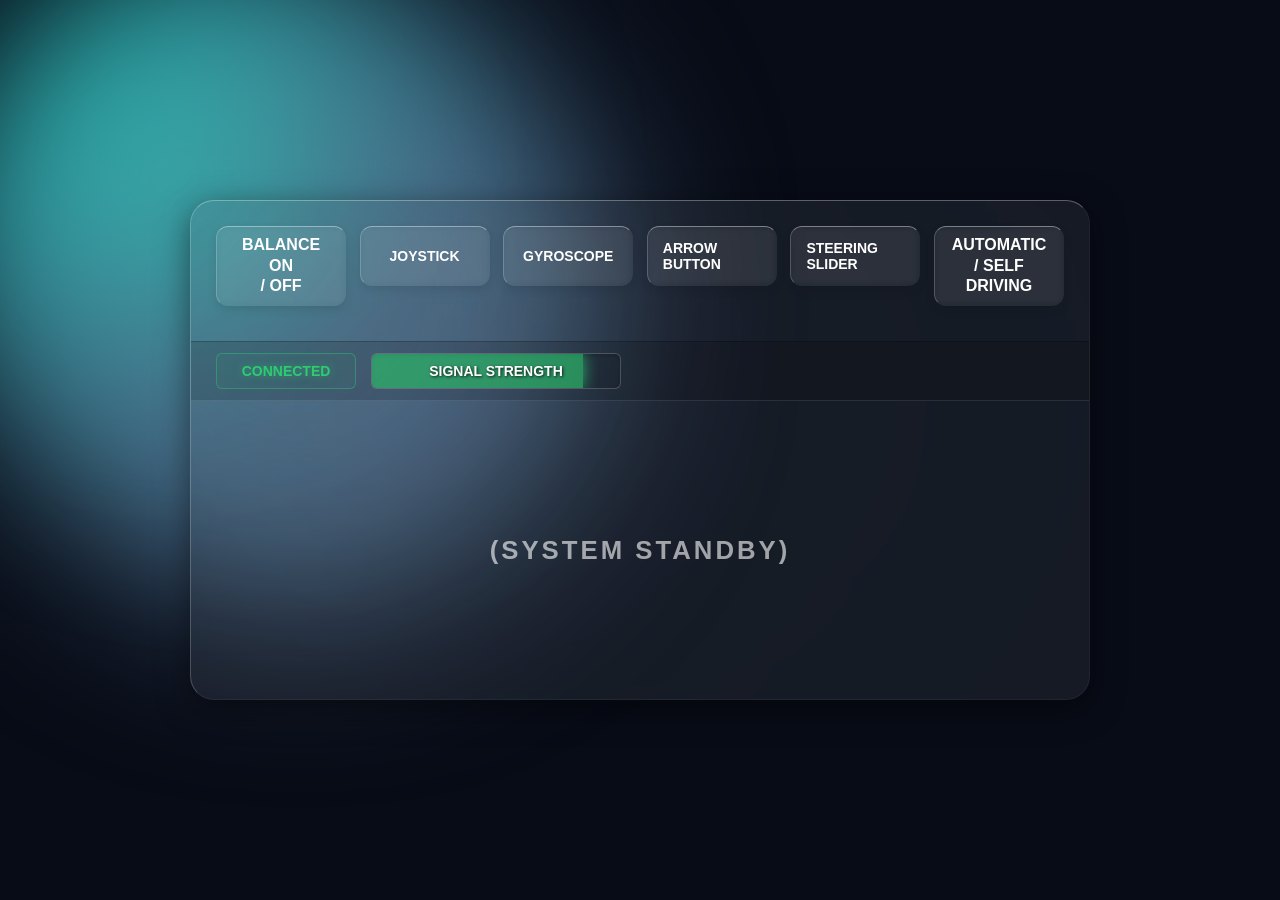
==== index.html @ eb09ef7d "control 1.0" ====
<!DOCTYPE html>
<html lang="en">
<head>
    <meta charset="UTF-8">
    <meta name="viewport" content="width=device-width, initial-scale=1.0">
    <title>AeroBalance | Modular Control System</title>
    <style>
        /* --- ALL PREVIOUS CSS REMAINS EXACTLY THE SAME --- */
        :root {
            --glass-bg: rgba(255, 255, 255, 0.05); 
            --glass-blur: blur(700px);              
            --glass-border-top: rgba(255, 255, 255, 0.3); 
            --glass-border-left: rgba(255, 255, 255, 0.2);
            --glass-border-right: rgba(255, 255, 255, 0.05);
            --glass-border-bottom: rgba(255, 255, 255, 0.05);
            --glass-shadow: 0 8px 32px 0 rgba(0, 0, 0, 0.5); 
            --text-main: #ffffff;
            --text-dim: rgba(255, 255, 255, 0.6);
            --accent-green: #2ecc71;
            --accent-glow: rgba(46, 204, 113, 0.8);
            --btn-glass: rgba(255, 255, 255, 0.05);
            --btn-hover: rgba(255, 255, 255, 0.15);
        }
        * { box-sizing: border-box; margin: 0; padding: 0; font-family: 'Segoe UI', sans-serif; text-transform: uppercase; }
        body { display: flex; justify-content: center; align-items: center; min-height: 100vh; padding: 20px; background-color: #080c17; overflow: hidden; position: relative; }
        
        .orb { position: absolute; top: 0; left: 0; border-radius: 50%; filter: blur(90px); z-index: -1; }
        .orb-1 { width: 450px; height: 450px; background-color: #0fb9b1; } 
        .orb-2 { width: 600px; height: 600px; background-color: #4b6584; } 
        .orb-3 { width: 350px; height: 350px; background-color: #2bcbba; opacity: 0.6; } 

        .panel-container { width: 100%; max-width: 900px; height: 500px; background: var(--glass-bg); backdrop-filter: var(--glass-blur); border-top: 1px solid var(--glass-border-top); border-left: 1px solid var(--glass-border-left); border-right: 1px solid var(--glass-border-right); border-bottom: 1px solid var(--glass-border-bottom); border-radius: 24px; box-shadow: var(--glass-shadow); display: flex; flex-direction: column; z-index: 1; }
        .button-bar { padding: 25px; display: flex; justify-content: space-between; align-items: flex-start; flex-wrap: wrap; }
        .button { display: flex; flex-direction: column; justify-content: center; align-items: center; background: var(--btn-glass); border-top: 1px solid rgba(255,255,255,0.4); border-left: 1px solid rgba(255,255,255,0.2); border-bottom: 1px solid transparent; border-right: 1px solid transparent; backdrop-filter: blur(4px); color: var(--text-main); border-radius: 12px; padding: 10px 15px; font-size: 14px; font-weight: bold; width: 130px; height: 60px; box-shadow: 0 4px 10px rgba(0,0,0,0.1); cursor: pointer; margin-bottom: 10px; transition: 0.2s; }
        .button span { display: block; width: 100%; text-align: center; }
        .button-large-text { font-size: 16px; }
        .button-two-line { height: 80px; line-height: 1.3; }
        .button:hover { background: var(--btn-hover); transform: translateY(-2px); box-shadow: 0 8px 20px rgba(0,0,0,0.2); }
        .button.active { background: rgba(46, 204, 113, 0.2); border: 1px solid var(--accent-green); box-shadow: 0 0 15px rgba(46, 204, 113, 0.4); color: var(--accent-green); text-shadow: 0 0 8px rgba(46, 204, 113, 0.5); }
        
        .status-bar { display: flex; align-items: center; background: rgba(0,0,0,0.15); border-top: 1px solid rgba(0,0,0,0.2); border-bottom: 1px solid rgba(255,255,255,0.1); padding: 10px 25px; height: 60px; color: var(--text-main); font-size: 14px; font-weight: 600; }
        .status-box { border: 1px solid rgba(255,255,255,0.2); border-radius: 6px; display: flex; justify-content: center; align-items: center; margin-right: 15px; padding: 0 15px; height: 36px; background: rgba(255,255,255,0.05); }
        .connected-box { width: 140px; color: var(--accent-green); text-shadow: 0 0 10px rgba(46, 204, 113, 0.5); border-color: rgba(46, 204, 113, 0.4); background: rgba(46, 204, 113, 0.05); }
        .combined-strength-box { position: relative; width: 250px; border: 1px solid rgba(255,255,255,0.2); border-radius: 6px; height: 36px; background: rgba(0,0,0,0.1); box-shadow: inset 0 2px 4px rgba(0,0,0,0.2); display: flex; justify-content: center; align-items: center; overflow: hidden; }
        .signal-bar-bg { position: absolute; top: 0; left: 0; height: 100%; width: 0%; background: rgba(46, 204, 113, 0.6); box-shadow: 0 0 15px var(--accent-glow); transition: 1.5s ease; z-index: 0; }
        .signal-text { position: relative; z-index: 1; text-shadow: 1px 1px 3px rgba(0,0,0,0.8); }

        .main-display { flex-grow: 1; display: flex; flex-direction: column; justify-content: center; align-items: center; padding: 20px; color: var(--text-dim); font-size: 22px; text-transform: none; letter-spacing: 3px; text-align: center; }

        /* --- CONTROL ZONES (Hidden by default) --- */
        .control-zone { display: none; flex-direction: column; align-items: center; gap: 15px; width: 100%; }
        .output-text { font-family: monospace; font-size: 20px; color: var(--accent-green); background: rgba(0,0,0,0.3); padding: 5px 15px; border-radius: 8px; border: 1px solid rgba(255,255,255,0.1); }

        /* Joystick */
        #joystick-base { width: 160px; height: 160px; border-radius: 50%; background: rgba(0,0,0,0.2); border: 2px solid rgba(255,255,255,0.2); position: relative; touch-action: none; }
        #joystick-knob { width: 60px; height: 60px; border-radius: 50%; background: var(--accent-green); box-shadow: 0 0 20px var(--accent-glow); position: absolute; top: 50%; left: 50%; margin: -30px 0 0 -30px; cursor: grab; }
        
        /* Arrows */
        .arrow-grid { display: grid; grid-template-columns: 60px 60px 60px; gap: 10px; }
        .arr-btn { width: 60px; height: 60px; background: rgba(255,255,255,0.1); border: 1px solid rgba(255,255,255,0.3); border-radius: 10px; color: white; font-size: 24px; cursor: pointer; display: flex; justify-content: center; align-items: center; }
        .arr-btn:active { background: var(--accent-green); box-shadow: 0 0 15px var(--accent-glow); }
        #btn-up { grid-column: 2; grid-row: 1; }
        #btn-left { grid-column: 1; grid-row: 2; }
        #btn-down { grid-column: 2; grid-row: 2; }
        #btn-right { grid-column: 3; grid-row: 2; }

        /* --- Sliders (Vertical Forward/Backward) --- */
        .slider-container { 
            display: flex; 
            flex-direction: column; 
            align-items: center; 
            gap: 20px; 
            height: 250px; 
            justify-content: center;
        }
        .slider-label {
            font-weight: bold;
            color: var(--text-main);
            letter-spacing: 2px;
            font-size: 14px;
        }
        .slider-wrapper {
            height: 160px; /* How tall the slider is on screen */
            width: 40px;
            position: relative;
            display: flex;
            justify-content: center;
            align-items: center;
        }
        /* We rotate a horizontal slider -90deg to make it vertical! */
        .vertical-slider { 
            -webkit-appearance: none; 
            width: 160px; /* This becomes the height due to rotation */
            height: 10px; 
            background: rgba(0,0,0,0.4); 
            border-radius: 5px; 
            border: 1px solid rgba(255,255,255,0.2); 
            outline: none;
            transform: rotate(-90deg);
            box-shadow: inset 0 2px 5px rgba(0,0,0,0.5);
        }
        .vertical-slider::-webkit-slider-thumb { 
            -webkit-appearance: none; 
            height: 36px; 
            width: 36px; 
            border-radius: 50%; 
            background: var(--accent-green); 
            cursor: grab; 
            box-shadow: 0 0 15px var(--accent-glow), inset 0 0 5px rgba(255,255,255,0.5); 
        }
        .vertical-slider::-webkit-slider-thumb:active {
            cursor: grabbing;
        }

        /* Gyro Visual */
        #gyro-bubble-base { width: 150px; height: 150px; border-radius: 50%; border: 2px dashed rgba(255,255,255,0.3); position: relative; }
        #gyro-bubble { width: 20px; height: 20px; border-radius: 50%; background: var(--accent-green); position: absolute; top: 50%; left: 50%; margin: -10px; box-shadow: 0 0 15px var(--accent-glow); transition: 0.1s linear; }

    </style>
</head>
<body>

    <div class="orb orb-1"></div>
    <div class="orb orb-2"></div>
    <div class="orb orb-3"></div>

    <div class="panel-container">
        <div class="button-bar">
            <div class="button button-large-text button-two-line" id="btn-balance"><span>BALANCE ON</span><span>/ OFF</span></div>
            <div class="button mode-btn" data-mode="JOYSTICK">JOYSTICK</div>
            <div class="button mode-btn" data-mode="GYROSCOPE">GYROSCOPE</div>
            <div class="button mode-btn" data-mode="ARROW BUTTON">ARROW BUTTON</div>
            <div class="button mode-btn" data-mode="STEERING SLIDER">STEERING SLIDER</div>
            <div class="button button-large-text button-two-line" id="btn-auto"><span>AUTOMATIC</span><span>/ SELF DRIVING</span></div>
        </div>

        <div class="status-bar">
            <div class="status-box connected-box">CONNECTED</div>
            <div class="combined-strength-box">
                <div class="signal-bar-bg" id="signal-fill"></div>
                <span class="signal-text">SIGNAL STRENGTH</span>
            </div> 
        </div>

        <div class="main-display">
            <h3 id="display-text">(SYSTEM STANDBY)</h3>

            <div id="joystick-zone" class="control-zone">
                <div id="joystick-base"><div id="joystick-knob"></div></div>
                <div id="joystick-output" class="output-text">X: 0 | Y: 0</div>
            </div>

            <div id="arrow-zone" class="control-zone">
                <div class="arrow-grid">
                    <div class="arr-btn" id="btn-up">▲</div>
                    <div class="arr-btn" id="btn-left">◀</div>
                    <div class="arr-btn" id="btn-down">▼</div>
                    <div class="arr-btn" id="btn-right">▶</div>
                </div>
                <div id="arrow-output" class="output-text">X: 0 | Y: 0</div>
            </div>

           <div id="slider-zone" class="control-zone">
                <div class="slider-container">
                    <span class="slider-label">▲ FORWARD ▲</span>
                    
                    <div class="slider-wrapper">
                        <input type="range" id="speed-slider" class="vertical-slider" min="-100" max="100" value="0">
                    </div>
                    
                    <span class="slider-label">▼ BACKWARD ▼</span>
                </div>
                <div id="slider-output" class="output-text">SPEED: 0%</div>
            </div>

            <div id="gyro-zone" class="control-zone">
                <div id="gyro-bubble-base"><div id="gyro-bubble"></div></div>
                <div id="gyro-output" class="output-text">X: 0 | Y: 0</div>
            </div>

            <div id="auto-zone" class="control-zone">
                <h2 style="color: var(--accent-green); text-shadow: 0 0 10px var(--accent-glow);">[ SCANNING ENVIRONMENT ]</h2>
                <div id="auto-output" class="output-text">AI CONTROL ENGAGED</div>
            </div>

        </div>
    </div>

    <script src="lights.js"></script>    <script src="ui.js"></script>        <script src="joystick.js"></script>  <script src="arrows.js"></script>
    <script src="slider.js"></script>
    <script src="gyroscope.js"></script>
    <script src="auto.js"></script>

</body>
</html>
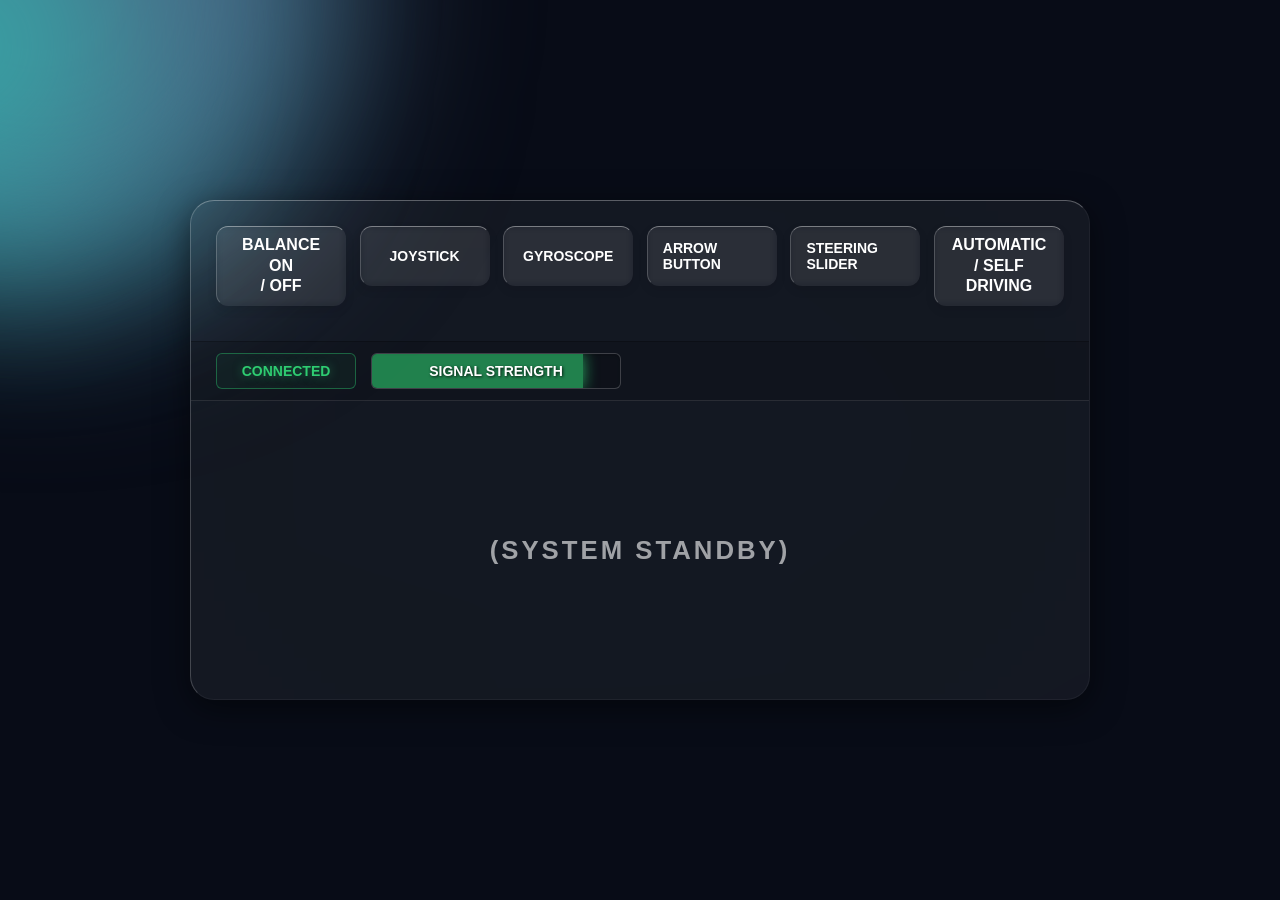
==== commit a207b917: "control 1.2" ====
--- a/index.html
+++ b/index.html
@@ -3,120 +3,8 @@
 <head>
     <meta charset="UTF-8">
     <meta name="viewport" content="width=device-width, initial-scale=1.0">
-    <title>AeroBalance | Modular Control System</title>
-    <style>
-        /* --- ALL PREVIOUS CSS REMAINS EXACTLY THE SAME --- */
-        :root {
-            --glass-bg: rgba(255, 255, 255, 0.05); 
-            --glass-blur: blur(700px);              
-            --glass-border-top: rgba(255, 255, 255, 0.3); 
-            --glass-border-left: rgba(255, 255, 255, 0.2);
-            --glass-border-right: rgba(255, 255, 255, 0.05);
-            --glass-border-bottom: rgba(255, 255, 255, 0.05);
-            --glass-shadow: 0 8px 32px 0 rgba(0, 0, 0, 0.5); 
-            --text-main: #ffffff;
-            --text-dim: rgba(255, 255, 255, 0.6);
-            --accent-green: #2ecc71;
-            --accent-glow: rgba(46, 204, 113, 0.8);
-            --btn-glass: rgba(255, 255, 255, 0.05);
-            --btn-hover: rgba(255, 255, 255, 0.15);
-        }
-        * { box-sizing: border-box; margin: 0; padding: 0; font-family: 'Segoe UI', sans-serif; text-transform: uppercase; }
-        body { display: flex; justify-content: center; align-items: center; min-height: 100vh; padding: 20px; background-color: #080c17; overflow: hidden; position: relative; }
-        
-        .orb { position: absolute; top: 0; left: 0; border-radius: 50%; filter: blur(90px); z-index: -1; }
-        .orb-1 { width: 450px; height: 450px; background-color: #0fb9b1; } 
-        .orb-2 { width: 600px; height: 600px; background-color: #4b6584; } 
-        .orb-3 { width: 350px; height: 350px; background-color: #2bcbba; opacity: 0.6; } 
-
-        .panel-container { width: 100%; max-width: 900px; height: 500px; background: var(--glass-bg); backdrop-filter: var(--glass-blur); border-top: 1px solid var(--glass-border-top); border-left: 1px solid var(--glass-border-left); border-right: 1px solid var(--glass-border-right); border-bottom: 1px solid var(--glass-border-bottom); border-radius: 24px; box-shadow: var(--glass-shadow); display: flex; flex-direction: column; z-index: 1; }
-        .button-bar { padding: 25px; display: flex; justify-content: space-between; align-items: flex-start; flex-wrap: wrap; }
-        .button { display: flex; flex-direction: column; justify-content: center; align-items: center; background: var(--btn-glass); border-top: 1px solid rgba(255,255,255,0.4); border-left: 1px solid rgba(255,255,255,0.2); border-bottom: 1px solid transparent; border-right: 1px solid transparent; backdrop-filter: blur(4px); color: var(--text-main); border-radius: 12px; padding: 10px 15px; font-size: 14px; font-weight: bold; width: 130px; height: 60px; box-shadow: 0 4px 10px rgba(0,0,0,0.1); cursor: pointer; margin-bottom: 10px; transition: 0.2s; }
-        .button span { display: block; width: 100%; text-align: center; }
-        .button-large-text { font-size: 16px; }
-        .button-two-line { height: 80px; line-height: 1.3; }
-        .button:hover { background: var(--btn-hover); transform: translateY(-2px); box-shadow: 0 8px 20px rgba(0,0,0,0.2); }
-        .button.active { background: rgba(46, 204, 113, 0.2); border: 1px solid var(--accent-green); box-shadow: 0 0 15px rgba(46, 204, 113, 0.4); color: var(--accent-green); text-shadow: 0 0 8px rgba(46, 204, 113, 0.5); }
-        
-        .status-bar { display: flex; align-items: center; background: rgba(0,0,0,0.15); border-top: 1px solid rgba(0,0,0,0.2); border-bottom: 1px solid rgba(255,255,255,0.1); padding: 10px 25px; height: 60px; color: var(--text-main); font-size: 14px; font-weight: 600; }
-        .status-box { border: 1px solid rgba(255,255,255,0.2); border-radius: 6px; display: flex; justify-content: center; align-items: center; margin-right: 15px; padding: 0 15px; height: 36px; background: rgba(255,255,255,0.05); }
-        .connected-box { width: 140px; color: var(--accent-green); text-shadow: 0 0 10px rgba(46, 204, 113, 0.5); border-color: rgba(46, 204, 113, 0.4); background: rgba(46, 204, 113, 0.05); }
-        .combined-strength-box { position: relative; width: 250px; border: 1px solid rgba(255,255,255,0.2); border-radius: 6px; height: 36px; background: rgba(0,0,0,0.1); box-shadow: inset 0 2px 4px rgba(0,0,0,0.2); display: flex; justify-content: center; align-items: center; overflow: hidden; }
-        .signal-bar-bg { position: absolute; top: 0; left: 0; height: 100%; width: 0%; background: rgba(46, 204, 113, 0.6); box-shadow: 0 0 15px var(--accent-glow); transition: 1.5s ease; z-index: 0; }
-        .signal-text { position: relative; z-index: 1; text-shadow: 1px 1px 3px rgba(0,0,0,0.8); }
-
-        .main-display { flex-grow: 1; display: flex; flex-direction: column; justify-content: center; align-items: center; padding: 20px; color: var(--text-dim); font-size: 22px; text-transform: none; letter-spacing: 3px; text-align: center; }
-
-        /* --- CONTROL ZONES (Hidden by default) --- */
-        .control-zone { display: none; flex-direction: column; align-items: center; gap: 15px; width: 100%; }
-        .output-text { font-family: monospace; font-size: 20px; color: var(--accent-green); background: rgba(0,0,0,0.3); padding: 5px 15px; border-radius: 8px; border: 1px solid rgba(255,255,255,0.1); }
-
-        /* Joystick */
-        #joystick-base { width: 160px; height: 160px; border-radius: 50%; background: rgba(0,0,0,0.2); border: 2px solid rgba(255,255,255,0.2); position: relative; touch-action: none; }
-        #joystick-knob { width: 60px; height: 60px; border-radius: 50%; background: var(--accent-green); box-shadow: 0 0 20px var(--accent-glow); position: absolute; top: 50%; left: 50%; margin: -30px 0 0 -30px; cursor: grab; }
-        
-        /* Arrows */
-        .arrow-grid { display: grid; grid-template-columns: 60px 60px 60px; gap: 10px; }
-        .arr-btn { width: 60px; height: 60px; background: rgba(255,255,255,0.1); border: 1px solid rgba(255,255,255,0.3); border-radius: 10px; color: white; font-size: 24px; cursor: pointer; display: flex; justify-content: center; align-items: center; }
-        .arr-btn:active { background: var(--accent-green); box-shadow: 0 0 15px var(--accent-glow); }
-        #btn-up { grid-column: 2; grid-row: 1; }
-        #btn-left { grid-column: 1; grid-row: 2; }
-        #btn-down { grid-column: 2; grid-row: 2; }
-        #btn-right { grid-column: 3; grid-row: 2; }
-
-        /* --- Sliders (Vertical Forward/Backward) --- */
-        .slider-container { 
-            display: flex; 
-            flex-direction: column; 
-            align-items: center; 
-            gap: 20px; 
-            height: 250px; 
-            justify-content: center;
-        }
-        .slider-label {
-            font-weight: bold;
-            color: var(--text-main);
-            letter-spacing: 2px;
-            font-size: 14px;
-        }
-        .slider-wrapper {
-            height: 160px; /* How tall the slider is on screen */
-            width: 40px;
-            position: relative;
-            display: flex;
-            justify-content: center;
-            align-items: center;
-        }
-        /* We rotate a horizontal slider -90deg to make it vertical! */
-        .vertical-slider { 
-            -webkit-appearance: none; 
-            width: 160px; /* This becomes the height due to rotation */
-            height: 10px; 
-            background: rgba(0,0,0,0.4); 
-            border-radius: 5px; 
-            border: 1px solid rgba(255,255,255,0.2); 
-            outline: none;
-            transform: rotate(-90deg);
-            box-shadow: inset 0 2px 5px rgba(0,0,0,0.5);
-        }
-        .vertical-slider::-webkit-slider-thumb { 
-            -webkit-appearance: none; 
-            height: 36px; 
-            width: 36px; 
-            border-radius: 50%; 
-            background: var(--accent-green); 
-            cursor: grab; 
-            box-shadow: 0 0 15px var(--accent-glow), inset 0 0 5px rgba(255,255,255,0.5); 
-        }
-        .vertical-slider::-webkit-slider-thumb:active {
-            cursor: grabbing;
-        }
-
-        /* Gyro Visual */
-        #gyro-bubble-base { width: 150px; height: 150px; border-radius: 50%; border: 2px dashed rgba(255,255,255,0.3); position: relative; }
-        #gyro-bubble { width: 20px; height: 20px; border-radius: 50%; background: var(--accent-green); position: absolute; top: 50%; left: 50%; margin: -10px; box-shadow: 0 0 15px var(--accent-glow); transition: 0.1s linear; }
-
-    </style>
+    <title>AeroBalance | Modular Control Center</title>
+    <link rel="stylesheet" href="style.css">
 </head>
 <body>
 
@@ -125,6 +13,7 @@
     <div class="orb orb-3"></div>
 
     <div class="panel-container">
+        
         <div class="button-bar">
             <div class="button button-large-text button-two-line" id="btn-balance"><span>BALANCE ON</span><span>/ OFF</span></div>
             <div class="button mode-btn" data-mode="JOYSTICK">JOYSTICK</div>
@@ -160,17 +49,20 @@
                 <div id="arrow-output" class="output-text">X: 0 | Y: 0</div>
             </div>
 
-           <div id="slider-zone" class="control-zone">
-                <div class="slider-container">
-                    <span class="slider-label">▲ FORWARD ▲</span>
-                    
+            <div id="slider-zone" class="control-zone">
+                <div class="slider-layout">
+                    <div class="speed-display">
+                        <div class="speed-label">SPEED</div>
+                        <div id="slider-output" class="speed-value">0%</div>
+                    </div>
                     <div class="slider-wrapper">
                         <input type="range" id="speed-slider" class="vertical-slider" min="-100" max="100" value="0">
                     </div>
-                    
-                    <span class="slider-label">▼ BACKWARD ▼</span>
+                    <div class="direction-display">
+                        <div id="dir-forward" class="dir-box">FORWARD</div>
+                        <div id="dir-backward" class="dir-box">BACKWARD</div>
+                    </div>
                 </div>
-                <div id="slider-output" class="output-text">SPEED: 0%</div>
             </div>
 
             <div id="gyro-zone" class="control-zone">
@@ -186,10 +78,13 @@
         </div>
     </div>
 
-    <script src="lights.js"></script>    <script src="ui.js"></script>        <script src="joystick.js"></script>  <script src="arrows.js"></script>
-    <script src="slider.js"></script>
-    <script src="gyroscope.js"></script>
-    <script src="auto.js"></script>
+    <script src="app.js"></script>
+    
+    <script src="controls/joystick.js"></script>
+    <script src="controls/arrows.js"></script>
+    <script src="controls/slider.js"></script>
+    <script src="controls/gyroscope.js"></script>
+    <script src="controls/auto.js"></script>
 
 </body>
 </html>
--- a/style.css
+++ b/style.css
@@ -0,0 +1,85 @@
+:root {
+    --glass-bg: rgba(255, 255, 255, 0.05); 
+    --glass-blur: blur(700px);              
+    --glass-border-top: rgba(255, 255, 255, 0.3); 
+    --glass-border-left: rgba(255, 255, 255, 0.2);
+    --glass-border-right: rgba(255, 255, 255, 0.05);
+    --glass-border-bottom: rgba(255, 255, 255, 0.05);
+    --glass-shadow: 0 8px 32px 0 rgba(0, 0, 0, 0.5); 
+    --text-main: #ffffff;
+    --text-dim: rgba(255, 255, 255, 0.6);
+    --accent-green: #2ecc71;
+    --accent-glow: rgba(46, 204, 113, 0.8);
+    --btn-glass: rgba(255, 255, 255, 0.05);
+    --btn-hover: rgba(255, 255, 255, 0.15);
+}
+
+* { box-sizing: border-box; margin: 0; padding: 0; font-family: 'Segoe UI', sans-serif; text-transform: uppercase; }
+body { display: flex; justify-content: center; align-items: center; min-height: 100vh; padding: 20px; background-color: #080c17; overflow: hidden; position: relative; }
+
+/* Background Lights */
+.orb { position: absolute; top: 0; left: 0; border-radius: 50%; filter: blur(90px); z-index: -1; }
+.orb-1 { width: 450px; height: 450px; background-color: #0fb9b1; } 
+.orb-2 { width: 600px; height: 600px; background-color: #4b6584; } 
+.orb-3 { width: 350px; height: 350px; background-color: #2bcbba; opacity: 0.6; } 
+
+/* Main Panel */
+.panel-container { width: 100%; max-width: 900px; height: 500px; background: var(--glass-bg); backdrop-filter: var(--glass-blur); -webkit-backdrop-filter: var(--glass-blur); border-top: 1px solid var(--glass-border-top); border-left: 1px solid var(--glass-border-left); border-right: 1px solid var(--glass-border-right); border-bottom: 1px solid var(--glass-border-bottom); border-radius: 24px; box-shadow: var(--glass-shadow); display: flex; flex-direction: column; z-index: 1; }
+
+/* Buttons */
+.button-bar { padding: 25px; display: flex; justify-content: space-between; align-items: flex-start; flex-wrap: wrap; }
+.button { display: flex; flex-direction: column; justify-content: center; align-items: center; background: var(--btn-glass); border-top: 1px solid rgba(255,255,255,0.4); border-left: 1px solid rgba(255,255,255,0.2); border-bottom: 1px solid transparent; border-right: 1px solid transparent; backdrop-filter: blur(4px); color: var(--text-main); border-radius: 12px; padding: 10px 15px; font-size: 14px; font-weight: bold; width: 130px; height: 60px; box-shadow: 0 4px 10px rgba(0,0,0,0.1); cursor: pointer; margin-bottom: 10px; transition: 0.2s; }
+.button span { display: block; width: 100%; text-align: center; }
+.button-large-text { font-size: 16px; }
+.button-two-line { height: 80px; line-height: 1.3; }
+.button:hover { background: var(--btn-hover); transform: translateY(-2px); box-shadow: 0 8px 20px rgba(0,0,0,0.2); }
+.button.active { background: rgba(46, 204, 113, 0.2); border: 1px solid var(--accent-green); box-shadow: 0 0 15px rgba(46, 204, 113, 0.4); color: var(--accent-green); text-shadow: 0 0 8px rgba(46, 204, 113, 0.5); }
+
+/* Status Bar */
+.status-bar { display: flex; align-items: center; background: rgba(0,0,0,0.15); border-top: 1px solid rgba(0,0,0,0.2); border-bottom: 1px solid rgba(255,255,255,0.1); padding: 10px 25px; height: 60px; color: var(--text-main); font-size: 14px; font-weight: 600; }
+.status-box { border: 1px solid rgba(255,255,255,0.2); border-radius: 6px; display: flex; justify-content: center; align-items: center; margin-right: 15px; padding: 0 15px; height: 36px; background: rgba(255,255,255,0.05); }
+.connected-box { width: 140px; color: var(--accent-green); text-shadow: 0 0 10px rgba(46, 204, 113, 0.5); border-color: rgba(46, 204, 113, 0.4); background: rgba(46, 204, 113, 0.05); }
+.combined-strength-box { position: relative; width: 250px; border: 1px solid rgba(255,255,255,0.2); border-radius: 6px; height: 36px; background: rgba(0,0,0,0.1); box-shadow: inset 0 2px 4px rgba(0,0,0,0.2); display: flex; justify-content: center; align-items: center; overflow: hidden; }
+.signal-bar-bg { position: absolute; top: 0; left: 0; height: 100%; width: 0%; background: rgba(46, 204, 113, 0.6); box-shadow: 0 0 15px var(--accent-glow); transition: 1.5s ease; z-index: 0; }
+.signal-text { position: relative; z-index: 1; text-shadow: 1px 1px 3px rgba(0,0,0,0.8); }
+
+/* Display Zones */
+.main-display { flex-grow: 1; display: flex; flex-direction: column; justify-content: center; align-items: center; padding: 20px; color: var(--text-dim); font-size: 22px; text-transform: none; letter-spacing: 3px; text-align: center; }
+.control-zone { display: none; flex-direction: column; align-items: center; gap: 15px; width: 100%; }
+.output-text { font-family: monospace; font-size: 20px; color: var(--accent-green); background: rgba(0,0,0,0.3); padding: 5px 15px; border-radius: 8px; border: 1px solid rgba(255,255,255,0.1); }
+
+/* 1. Joystick */
+#joystick-base { width: 160px; height: 160px; border-radius: 50%; background: rgba(0,0,0,0.2); border: 2px solid rgba(255,255,255,0.2); position: relative; touch-action: none; }
+#joystick-knob { width: 60px; height: 60px; border-radius: 50%; background: var(--accent-green); box-shadow: 0 0 20px var(--accent-glow); position: absolute; top: 50%; left: 50%; margin: -30px 0 0 -30px; cursor: grab; }
+
+/* 2. Arrows */
+.arrow-grid { display: grid; grid-template-columns: 60px 60px 60px; gap: 10px; }
+.arr-btn { width: 60px; height: 60px; background: rgba(255,255,255,0.1); border: 1px solid rgba(255,255,255,0.3); border-radius: 10px; color: white; font-size: 24px; cursor: pointer; display: flex; justify-content: center; align-items: center; }
+.arr-btn:active { background: var(--accent-green); box-shadow: 0 0 15px var(--accent-glow); }
+#btn-up { grid-column: 2; grid-row: 1; }
+#btn-left { grid-column: 1; grid-row: 2; }
+#btn-down { grid-column: 2; grid-row: 2; }
+#btn-right { grid-column: 3; grid-row: 2; }
+
+/* 3. Sliders & Boxes */
+.slider-layout { display: flex; align-items: center; justify-content: center; gap: 50px; width: 100%; height: 250px; }
+.speed-display { display: flex; flex-direction: column; align-items: center; text-align: center; }
+.speed-label { font-size: 20px; color: var(--text-dim); margin-bottom: 5px; }
+.speed-value { font-family: monospace; font-size: 50px; font-weight: bold; color: var(--text-main); text-shadow: 0 0 10px rgba(255,255,255,0.3); transition: color 0.2s ease; }
+
+.slider-wrapper { height: 200px; width: 40px; position: relative; display: flex; justify-content: center; align-items: center; }
+.vertical-slider { -webkit-appearance: none; width: 200px; height: 12px; background: rgba(0,0,0,0.6); border-radius: 6px; border: 1px solid rgba(255,255,255,0.2); outline: none; transform: rotate(-90deg); box-shadow: inset 0 2px 5px rgba(0,0,0,0.8); }
+.vertical-slider::-webkit-slider-thumb { -webkit-appearance: none; height: 40px; width: 40px; border-radius: 50%; background: var(--text-main); cursor: grab; box-shadow: 0 0 15px rgba(255,255,255,0.5), inset 0 0 5px rgba(0,0,0,0.5); transition: background 0.2s, box-shadow 0.2s; }
+.vertical-slider::-webkit-slider-thumb:active { cursor: grabbing; }
+
+.vertical-slider.thumb-forward::-webkit-slider-thumb { background: #2ecc71; box-shadow: 0 0 20px rgba(46, 204, 113, 0.8); }
+.vertical-slider.thumb-backward::-webkit-slider-thumb { background: #e74c3c; box-shadow: 0 0 20px rgba(231, 76, 60, 0.8); }
+
+.direction-display { display: flex; flex-direction: column; gap: 20px; }
+.dir-box { padding: 15px 25px; border: 2px solid rgba(255,255,255,0.2); border-radius: 12px; font-size: 22px; font-weight: bold; color: rgba(255,255,255,0.4); background: rgba(0,0,0,0.3); text-align: center; transition: all 0.2s ease; }
+.dir-box.active-forward { border-color: #2ecc71; color: #2ecc71; background: rgba(46, 204, 113, 0.1); box-shadow: 0 0 20px rgba(46, 204, 113, 0.4), inset 0 0 10px rgba(46, 204, 113, 0.2); text-shadow: 0 0 10px rgba(46, 204, 113, 0.8); }
+.dir-box.active-backward { border-color: #e74c3c; color: #e74c3c; background: rgba(231, 76, 60, 0.1); box-shadow: 0 0 20px rgba(231, 76, 60, 0.4), inset 0 0 10px rgba(231, 76, 60, 0.2); text-shadow: 0 0 10px rgba(231, 76, 60, 0.8); }
+
+/* 4. Gyroscope */
+#gyro-bubble-base { width: 150px; height: 150px; border-radius: 50%; border: 2px dashed rgba(255,255,255,0.3); position: relative; }
+#gyro-bubble { width: 20px; height: 20px; border-radius: 50%; background: var(--accent-green); position: absolute; top: 50%; left: 50%; margin: -10px; box-shadow: 0 0 15px var(--accent-glow); transition: 0.1s linear; }
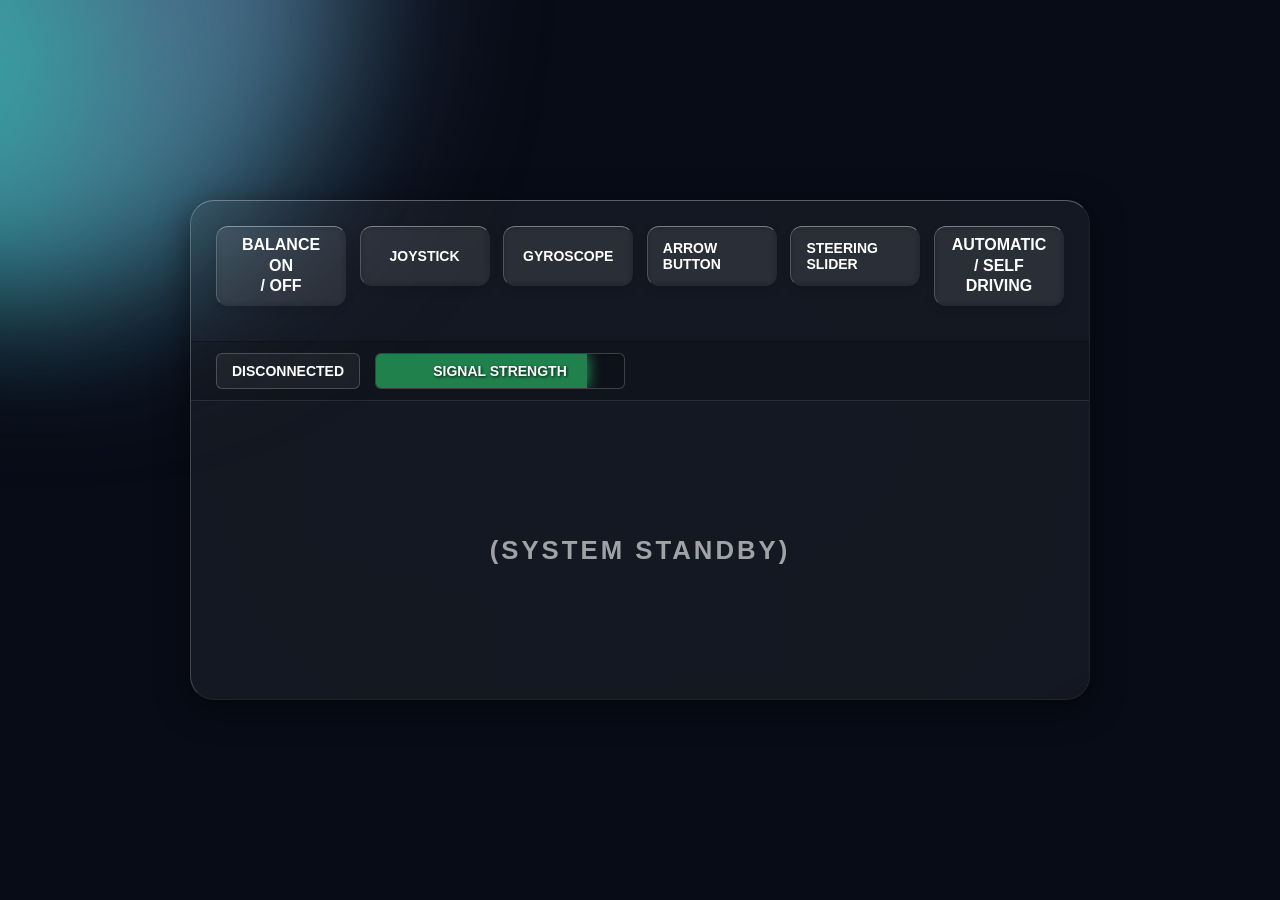
==== commit 9dfedf93: "network" ====
--- a/index.html
+++ b/index.html
@@ -2,7 +2,7 @@
 <html lang="en">
 <head>
     <meta charset="UTF-8">
-    <meta name="viewport" content="width=device-width, initial-scale=1.0">
+    <meta name="viewport" content="width=device-width, initial-scale=1.0, maximum-scale=1.0, user-scalable=no, viewport-fit=cover">
     <title>AeroBalance | Modular Control Center</title>
     <link rel="stylesheet" href="style.css">
 </head>
@@ -24,7 +24,7 @@
         </div>
 
         <div class="status-bar">
-            <div class="status-box connected-box">CONNECTED</div>
+            <div class="status-box" id="btn-connect" style="cursor: pointer;">DISCONNECTED</div>
             <div class="combined-strength-box">
                 <div class="signal-bar-bg" id="signal-fill"></div>
                 <span class="signal-text">SIGNAL STRENGTH</span>
@@ -76,15 +76,35 @@
             </div>
 
         </div>
+
+        <div id="connection-overlay" style="display: none;">
+            <div class="connection-card">
+                <div class="conn-tabs">
+                    <div class="conn-tab active" id="tab-wifi">WI-FI</div>
+                    <div class="conn-tab" id="tab-ble">BLUETOOTH</div>
+                </div>
+                
+                <div id="content-wifi">
+                    <input type="text" id="esp-ip" placeholder="192.168.4.1">
+                    <button class="conn-btn" onclick="connectWifi()">CONNECT WI-FI</button>
+                </div>
+                
+                <div id="content-ble" style="display: none;">
+                    <button class="conn-btn" onclick="connectBLE()">PAIR DEVICE</button>
+                </div>
+
+                <p onclick="toggleOverlay()" style="margin-top: 15px; cursor: pointer; font-size: 11px; opacity: 0.5; font-weight: bold; letter-spacing: 1px;">CLOSE</p>
+            </div>
+        </div>
+
     </div>
 
-    <script src="app.js"></script>
-    
-    <script src="controls/joystick.js"></script>
-    <script src="controls/arrows.js"></script>
-    <script src="controls/slider.js"></script>
-    <script src="controls/gyroscope.js"></script>
-    <script src="controls/auto.js"></script>
-
+    <script src="network.js"></script>
+   <script src="app.js"></script>
+    <script src="../controls/joystick.js"></script>
+    <script src="../controls/arrows.js"></script>
+    <script src="../controls/slider.js"></script>
+    <script src="../controls/gyroscope.js"></script>
+    <script src="../controls/auto.js"></script>
 </body>
 </html>
--- a/style.css
+++ b/style.css
@@ -68,8 +68,8 @@
 .speed-value { font-family: monospace; font-size: 50px; font-weight: bold; color: var(--text-main); text-shadow: 0 0 10px rgba(255,255,255,0.3); transition: color 0.2s ease; }
 
 .slider-wrapper { height: 200px; width: 40px; position: relative; display: flex; justify-content: center; align-items: center; }
-.vertical-slider { -webkit-appearance: none; width: 200px; height: 12px; background: rgba(0,0,0,0.6); border-radius: 6px; border: 1px solid rgba(255,255,255,0.2); outline: none; transform: rotate(-90deg); box-shadow: inset 0 2px 5px rgba(0,0,0,0.8); }
-.vertical-slider::-webkit-slider-thumb { -webkit-appearance: none; height: 40px; width: 40px; border-radius: 50%; background: var(--text-main); cursor: grab; box-shadow: 0 0 15px rgba(255,255,255,0.5), inset 0 0 5px rgba(0,0,0,0.5); transition: background 0.2s, box-shadow 0.2s; }
+.vertical-slider { appearance: none; -webkit-appearance: none; width: 200px; height: 12px; background: rgba(0,0,0,0.6); border-radius: 6px; border: 1px solid rgba(255,255,255,0.2); outline: none; transform: rotate(-90deg); box-shadow: inset 0 2px 5px rgba(0,0,0,0.8); }
+.vertical-slider::-webkit-slider-thumb { appearance: none; -webkit-appearance: none; height: 40px; width: 40px; border-radius: 50%; background: var(--text-main); cursor: grab; box-shadow: 0 0 15px rgba(255,255,255,0.5), inset 0 0 5px rgba(0,0,0,0.5); transition: background 0.2s, box-shadow 0.2s; }
 .vertical-slider::-webkit-slider-thumb:active { cursor: grabbing; }
 
 .vertical-slider.thumb-forward::-webkit-slider-thumb { background: #2ecc71; box-shadow: 0 0 20px rgba(46, 204, 113, 0.8); }
@@ -82,4 +82,79 @@
 
 /* 4. Gyroscope */
 #gyro-bubble-base { width: 150px; height: 150px; border-radius: 50%; border: 2px dashed rgba(255,255,255,0.3); position: relative; }
-#gyro-bubble { width: 20px; height: 20px; border-radius: 50%; background: var(--accent-green); position: absolute; top: 50%; left: 50%; margin: -10px; box-shadow: 0 0 15px var(--accent-glow); transition: 0.1s linear; }+#gyro-bubble { width: 20px; height: 20px; border-radius: 50%; background: var(--accent-green); position: absolute; top: 50%; left: 50%; margin: -10px; box-shadow: 0 0 15px var(--accent-glow); transition: 0.1s linear; }
+    
+/* --- Connection Overlay Styles --- */
+#connection-overlay {
+    position: absolute;
+    top: 0; left: 0; width: 100%; height: 100%;
+    background: rgba(0,0,0,0.7);
+    backdrop-filter: blur(10px);
+    z-index: 100;
+    display: none; /* Controlled by JS */
+    justify-content: center;
+    align-items: center;
+    border-radius: 24px;
+}
+
+.connection-card {
+    background: var(--glass-bg);
+    border: 1px solid var(--glass-border-top);
+    padding: 30px;
+    border-radius: 20px;
+    width: 400px;
+    text-align: center;
+}
+
+.conn-tabs {
+    display: flex;
+    border: 1px solid rgba(255,255,255,0.2);
+    border-radius: 10px;
+    overflow: hidden;
+    margin-bottom: 20px;
+}
+
+.conn-tab {
+    flex: 1;
+    padding: 10px;
+    cursor: pointer;
+    background: rgba(255,255,255,0.05);
+    transition: 0.3s;
+}
+
+.conn-tab.active {
+    background: var(--accent-green);
+    color: black;
+    font-weight: bold;
+}
+
+.conn-content input {
+    width: 100%;
+    padding: 12px;
+    background: rgba(0,0,0,0.3);
+    border: 1px solid rgba(255,255,255,0.2);
+    border-radius: 8px;
+    color: white;
+    margin-bottom: 15px;
+    text-align: center;
+}
+
+.conn-btn {
+    width: 100%;
+    padding: 12px;
+    background: var(--accent-green);
+    border: none;
+    border-radius: 8px;
+    font-weight: bold;
+    cursor: pointer;
+    box-shadow: 0 0 15px var(--accent-glow);
+}
+
+.close-overlay {
+    margin-top: 20px;
+    background: none;
+    border: none;
+    color: var(--text-dim);
+    cursor: pointer;
+    text-decoration: underline;
+}
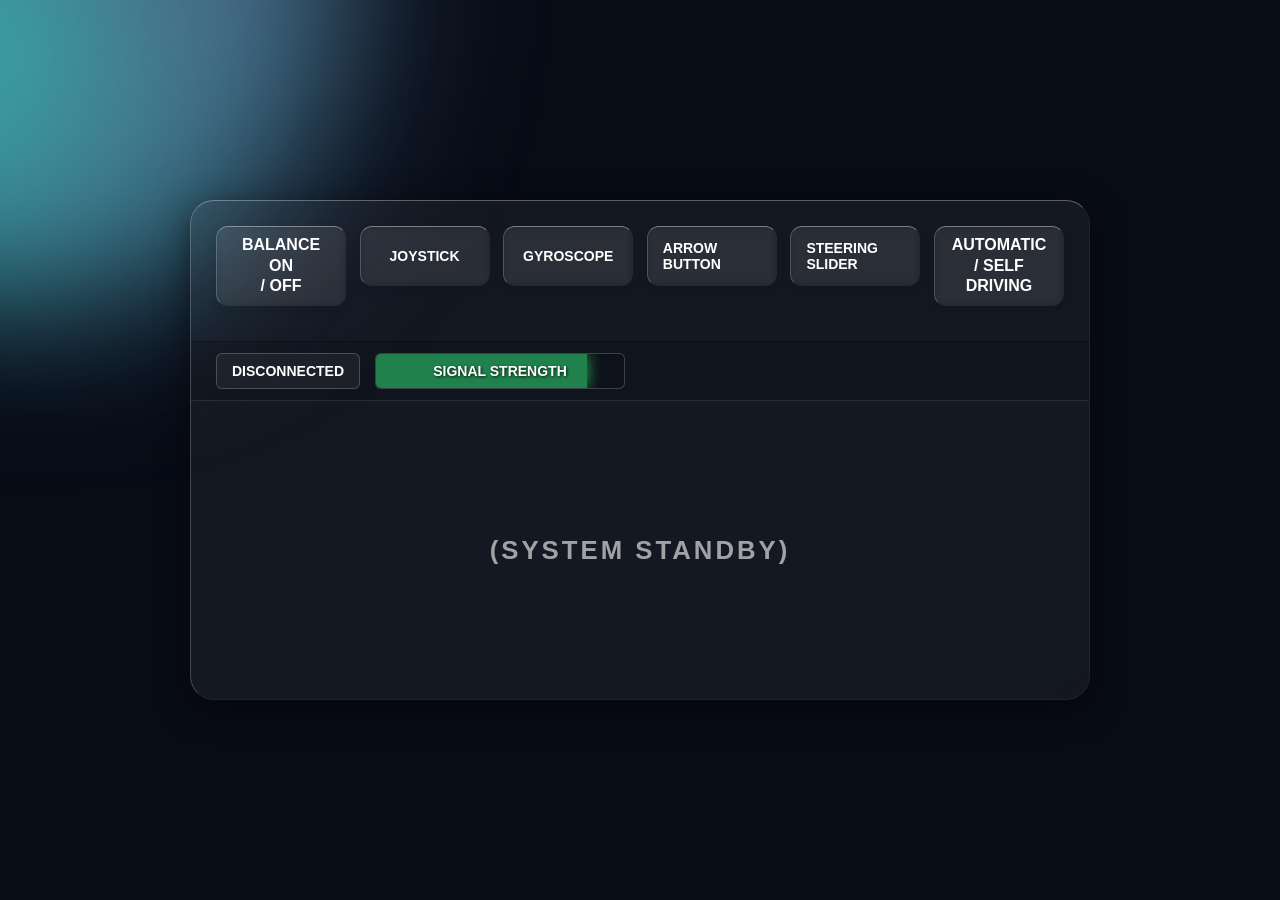
==== commit 9a954f02: "network" ====
--- a/index.html
+++ b/index.html
@@ -101,10 +101,10 @@
 
     <script src="network.js"></script>
    <script src="app.js"></script>
-    <script src="../controls/joystick.js"></script>
-    <script src="../controls/arrows.js"></script>
-    <script src="../controls/slider.js"></script>
-    <script src="../controls/gyroscope.js"></script>
-    <script src="../controls/auto.js"></script>
+    <script src="controls/joystick.js"></script>
+    <script src="controls/arrows.js"></script>
+    <script src="controls/slider.js"></script>
+    <script src="controls/gyroscope.js"></script>
+    <script src="controls/auto.js"></script>
 </body>
 </html>
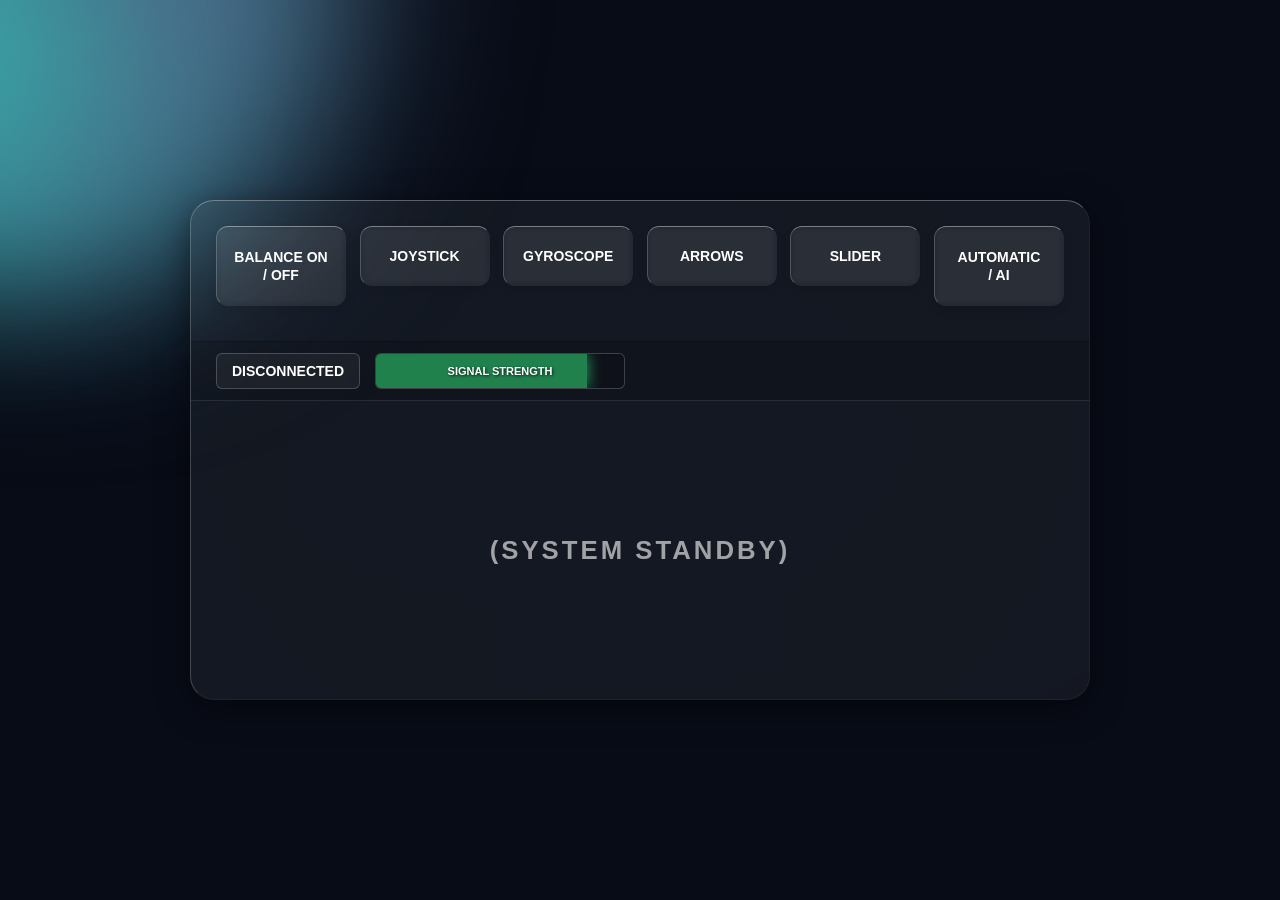
==== commit 6a617bae: "Resolve merge conflicts and integrate mobile optimizations" ====
--- a/index.html
+++ b/index.html
@@ -1,26 +1,27 @@
 <!DOCTYPE html>
 <html lang="en">
+
 <head>
     <meta charset="UTF-8">
-    <meta name="viewport" content="width=device-width, initial-scale=1.0, maximum-scale=1.0, user-scalable=no, viewport-fit=cover">
+    <meta name="viewport"
+        content="width=device-width, initial-scale=1.0, maximum-scale=1.0, user-scalable=no, viewport-fit=cover">
     <title>AeroBalance | Modular Control Center</title>
     <link rel="stylesheet" href="style.css">
 </head>
+
 <body>
-
     <div class="orb orb-1"></div>
     <div class="orb orb-2"></div>
     <div class="orb orb-3"></div>
 
     <div class="panel-container">
-        
         <div class="button-bar">
-            <div class="button button-large-text button-two-line" id="btn-balance"><span>BALANCE ON</span><span>/ OFF</span></div>
+            <div class="button button-two-line" id="btn-balance"><span>BALANCE ON</span><span>/ OFF</span></div>
             <div class="button mode-btn" data-mode="JOYSTICK">JOYSTICK</div>
             <div class="button mode-btn" data-mode="GYROSCOPE">GYROSCOPE</div>
-            <div class="button mode-btn" data-mode="ARROW BUTTON">ARROW BUTTON</div>
-            <div class="button mode-btn" data-mode="STEERING SLIDER">STEERING SLIDER</div>
-            <div class="button button-large-text button-two-line" id="btn-auto"><span>AUTOMATIC</span><span>/ SELF DRIVING</span></div>
+            <div class="button mode-btn" data-mode="ARROW BUTTON">ARROWS</div>
+            <div class="button mode-btn" data-mode="STEERING SLIDER">SLIDER</div>
+            <div class="button button-two-line" id="btn-auto"><span>AUTOMATIC</span><span>/ AI</span></div>
         </div>
 
         <div class="status-bar">
@@ -28,14 +29,16 @@
             <div class="combined-strength-box">
                 <div class="signal-bar-bg" id="signal-fill"></div>
                 <span class="signal-text">SIGNAL STRENGTH</span>
-            </div> 
+            </div>
         </div>
 
         <div class="main-display">
             <h3 id="display-text">(SYSTEM STANDBY)</h3>
 
             <div id="joystick-zone" class="control-zone">
-                <div id="joystick-base"><div id="joystick-knob"></div></div>
+                <div id="joystick-base">
+                    <div id="joystick-knob"></div>
+                </div>
                 <div id="joystick-output" class="output-text">X: 0 | Y: 0</div>
             </div>
 
@@ -46,65 +49,62 @@
                     <div class="arr-btn" id="btn-down">▼</div>
                     <div class="arr-btn" id="btn-right">▶</div>
                 </div>
-                <div id="arrow-output" class="output-text">X: 0 | Y: 0</div>
             </div>
 
             <div id="slider-zone" class="control-zone">
                 <div class="slider-layout">
                     <div class="speed-display">
-                        <div class="speed-label">SPEED</div>
                         <div id="slider-output" class="speed-value">0%</div>
                     </div>
                     <div class="slider-wrapper">
                         <input type="range" id="speed-slider" class="vertical-slider" min="-100" max="100" value="0">
                     </div>
                     <div class="direction-display">
-                        <div id="dir-forward" class="dir-box">FORWARD</div>
-                        <div id="dir-backward" class="dir-box">BACKWARD</div>
+                        <div id="dir-forward" class="dir-box">FWD</div>
+                        <div id="dir-backward" class="dir-box">REV</div>
                     </div>
                 </div>
             </div>
 
             <div id="gyro-zone" class="control-zone">
-                <div id="gyro-bubble-base"><div id="gyro-bubble"></div></div>
-                <div id="gyro-output" class="output-text">X: 0 | Y: 0</div>
+                <div id="gyro-bubble-base">
+                    <div id="gyro-bubble"></div>
+                </div>
+                <div id="gyro-output" class="output-text">TILT CONTROL</div>
             </div>
 
             <div id="auto-zone" class="control-zone">
-                <h2 style="color: var(--accent-green); text-shadow: 0 0 10px var(--accent-glow);">[ SCANNING ENVIRONMENT ]</h2>
-                <div id="auto-output" class="output-text">AI CONTROL ENGAGED</div>
+                <h2 style="color: #2ecc71;">AI PILOT ACTIVE</h2>
             </div>
-
         </div>
 
-        <div id="connection-overlay" style="display: none;">
+        <div id="connection-overlay">
             <div class="connection-card">
                 <div class="conn-tabs">
                     <div class="conn-tab active" id="tab-wifi">WI-FI</div>
                     <div class="conn-tab" id="tab-ble">BLUETOOTH</div>
                 </div>
-                
                 <div id="content-wifi">
                     <input type="text" id="esp-ip" placeholder="192.168.4.1">
                     <button class="conn-btn" onclick="connectWifi()">CONNECT WI-FI</button>
                 </div>
-                
-                <div id="content-ble" style="display: none;">
+                <div id="content-ble" style="display:none;">
                     <button class="conn-btn" onclick="connectBLE()">PAIR DEVICE</button>
                 </div>
-
-                <p onclick="toggleOverlay()" style="margin-top: 15px; cursor: pointer; font-size: 11px; opacity: 0.5; font-weight: bold; letter-spacing: 1px;">CLOSE</p>
+                <p class="close-overlay-text" onclick="toggleOverlay()"
+                    style="margin-top:15px; cursor:pointer; font-size:11px; opacity:0.5; font-weight: bold; letter-spacing: 1px;">
+                    CLOSE</p>
             </div>
         </div>
-
     </div>
 
     <script src="network.js"></script>
-   <script src="app.js"></script>
+    <script src="app.js"></script>
     <script src="controls/joystick.js"></script>
     <script src="controls/arrows.js"></script>
     <script src="controls/slider.js"></script>
     <script src="controls/gyroscope.js"></script>
     <script src="controls/auto.js"></script>
 </body>
+
 </html>
--- a/style.css
+++ b/style.css
@@ -1,11 +1,11 @@
 :root {
-    --glass-bg: rgba(255, 255, 255, 0.05); 
-    --glass-blur: blur(700px);              
-    --glass-border-top: rgba(255, 255, 255, 0.3); 
+    --glass-bg: rgba(255, 255, 255, 0.05);
+    --glass-blur: blur(700px);
+    --glass-border-top: rgba(255, 255, 255, 0.3);
     --glass-border-left: rgba(255, 255, 255, 0.2);
     --glass-border-right: rgba(255, 255, 255, 0.05);
     --glass-border-bottom: rgba(255, 255, 255, 0.05);
-    --glass-shadow: 0 8px 32px 0 rgba(0, 0, 0, 0.5); 
+    --glass-shadow: 0 8px 32px 0 rgba(0, 0, 0, 0.5);
     --text-main: #ffffff;
     --text-dim: rgba(255, 255, 255, 0.6);
     --accent-green: #2ecc71;
@@ -14,101 +14,426 @@
     --btn-hover: rgba(255, 255, 255, 0.15);
 }
 
-* { box-sizing: border-box; margin: 0; padding: 0; font-family: 'Segoe UI', sans-serif; text-transform: uppercase; }
-body { display: flex; justify-content: center; align-items: center; min-height: 100vh; padding: 20px; background-color: #080c17; overflow: hidden; position: relative; }
+* {
+    box-sizing: border-box;
+    margin: 0;
+    padding: 0;
+    font-family: 'Segoe UI', sans-serif;
+    text-transform: uppercase;
+}
+
+body {
+    display: flex;
+    justify-content: center;
+    align-items: center;
+    min-height: 100vh;
+    padding: 20px;
+    background-color: #080c17;
+    overflow: hidden;
+    position: relative;
+}
 
 /* Background Lights */
-.orb { position: absolute; top: 0; left: 0; border-radius: 50%; filter: blur(90px); z-index: -1; }
-.orb-1 { width: 450px; height: 450px; background-color: #0fb9b1; } 
-.orb-2 { width: 600px; height: 600px; background-color: #4b6584; } 
-.orb-3 { width: 350px; height: 350px; background-color: #2bcbba; opacity: 0.6; } 
+.orb {
+    position: absolute;
+    top: 0;
+    left: 0;
+    border-radius: 50%;
+    filter: blur(90px);
+    z-index: -1;
+}
+
+.orb-1 {
+    width: 450px;
+    height: 450px;
+    background-color: #0fb9b1;
+}
+
+.orb-2 {
+    width: 600px;
+    height: 600px;
+    background-color: #4b6584;
+}
+
+.orb-3 {
+    width: 350px;
+    height: 350px;
+    background-color: #2bcbba;
+    opacity: 0.6;
+}
 
 /* Main Panel */
-.panel-container { width: 100%; max-width: 900px; height: 500px; background: var(--glass-bg); backdrop-filter: var(--glass-blur); -webkit-backdrop-filter: var(--glass-blur); border-top: 1px solid var(--glass-border-top); border-left: 1px solid var(--glass-border-left); border-right: 1px solid var(--glass-border-right); border-bottom: 1px solid var(--glass-border-bottom); border-radius: 24px; box-shadow: var(--glass-shadow); display: flex; flex-direction: column; z-index: 1; }
+.panel-container {
+    width: 100%;
+    max-width: 900px;
+    height: 500px;
+    background: var(--glass-bg);
+    backdrop-filter: var(--glass-blur);
+    -webkit-backdrop-filter: var(--glass-blur);
+    border-top: 1px solid var(--glass-border-top);
+    border-left: 1px solid var(--glass-border-left);
+    border-right: 1px solid var(--glass-border-right);
+    border-bottom: 1px solid var(--glass-border-bottom);
+    border-radius: 24px;
+    box-shadow: var(--glass-shadow);
+    display: flex;
+    flex-direction: column;
+    z-index: 1;
+}
 
 /* Buttons */
-.button-bar { padding: 25px; display: flex; justify-content: space-between; align-items: flex-start; flex-wrap: wrap; }
-.button { display: flex; flex-direction: column; justify-content: center; align-items: center; background: var(--btn-glass); border-top: 1px solid rgba(255,255,255,0.4); border-left: 1px solid rgba(255,255,255,0.2); border-bottom: 1px solid transparent; border-right: 1px solid transparent; backdrop-filter: blur(4px); color: var(--text-main); border-radius: 12px; padding: 10px 15px; font-size: 14px; font-weight: bold; width: 130px; height: 60px; box-shadow: 0 4px 10px rgba(0,0,0,0.1); cursor: pointer; margin-bottom: 10px; transition: 0.2s; }
-.button span { display: block; width: 100%; text-align: center; }
-.button-large-text { font-size: 16px; }
-.button-two-line { height: 80px; line-height: 1.3; }
-.button:hover { background: var(--btn-hover); transform: translateY(-2px); box-shadow: 0 8px 20px rgba(0,0,0,0.2); }
-.button.active { background: rgba(46, 204, 113, 0.2); border: 1px solid var(--accent-green); box-shadow: 0 0 15px rgba(46, 204, 113, 0.4); color: var(--accent-green); text-shadow: 0 0 8px rgba(46, 204, 113, 0.5); }
+.button-bar {
+    padding: 25px;
+    display: flex;
+    justify-content: space-between;
+    align-items: flex-start;
+    flex-wrap: wrap;
+}
+
+.button {
+    display: flex;
+    flex-direction: column;
+    justify-content: center;
+    align-items: center;
+    background: var(--btn-glass);
+    border-top: 1px solid rgba(255, 255, 255, 0.4);
+    border-left: 1px solid rgba(255, 255, 255, 0.2);
+    border-bottom: 1px solid transparent;
+    border-right: 1px solid transparent;
+    backdrop-filter: blur(4px);
+    color: var(--text-main);
+    border-radius: 12px;
+    padding: 10px 15px;
+    font-size: 14px;
+    font-weight: bold;
+    width: 130px;
+    height: 60px;
+    box-shadow: 0 4px 10px rgba(0, 0, 0, 0.1);
+    cursor: pointer;
+    margin-bottom: 10px;
+    transition: 0.2s;
+}
+
+.button span {
+    display: block;
+    width: 100%;
+    text-align: center;
+}
+
+.button-two-line {
+    height: 80px;
+    line-height: 1.3;
+}
+
+.button:hover {
+    background: var(--btn-hover);
+    transform: translateY(-2px);
+    box-shadow: 0 8px 20px rgba(0, 0, 0, 0.2);
+}
+
+.button.active {
+    background: rgba(46, 204, 113, 0.2);
+    border: 1px solid var(--accent-green);
+    box-shadow: 0 0 15px rgba(46, 204, 113, 0.4);
+    color: var(--accent-green);
+    text-shadow: 0 0 8px rgba(46, 204, 113, 0.5);
+}
 
 /* Status Bar */
-.status-bar { display: flex; align-items: center; background: rgba(0,0,0,0.15); border-top: 1px solid rgba(0,0,0,0.2); border-bottom: 1px solid rgba(255,255,255,0.1); padding: 10px 25px; height: 60px; color: var(--text-main); font-size: 14px; font-weight: 600; }
-.status-box { border: 1px solid rgba(255,255,255,0.2); border-radius: 6px; display: flex; justify-content: center; align-items: center; margin-right: 15px; padding: 0 15px; height: 36px; background: rgba(255,255,255,0.05); }
-.connected-box { width: 140px; color: var(--accent-green); text-shadow: 0 0 10px rgba(46, 204, 113, 0.5); border-color: rgba(46, 204, 113, 0.4); background: rgba(46, 204, 113, 0.05); }
-.combined-strength-box { position: relative; width: 250px; border: 1px solid rgba(255,255,255,0.2); border-radius: 6px; height: 36px; background: rgba(0,0,0,0.1); box-shadow: inset 0 2px 4px rgba(0,0,0,0.2); display: flex; justify-content: center; align-items: center; overflow: hidden; }
-.signal-bar-bg { position: absolute; top: 0; left: 0; height: 100%; width: 0%; background: rgba(46, 204, 113, 0.6); box-shadow: 0 0 15px var(--accent-glow); transition: 1.5s ease; z-index: 0; }
-.signal-text { position: relative; z-index: 1; text-shadow: 1px 1px 3px rgba(0,0,0,0.8); }
+.status-bar {
+    display: flex;
+    align-items: center;
+    background: rgba(0, 0, 0, 0.15);
+    border-top: 1px solid rgba(0, 0, 0, 0.2);
+    border-bottom: 1px solid rgba(255, 255, 255, 0.1);
+    padding: 10px 25px;
+    height: 60px;
+    color: var(--text-main);
+    font-size: 14px;
+    font-weight: 600;
+}
+
+.status-box {
+    border: 1px solid rgba(255, 255, 255, 0.2);
+    border-radius: 6px;
+    display: flex;
+    justify-content: center;
+    align-items: center;
+    margin-right: 15px;
+    padding: 0 15px;
+    height: 36px;
+    background: rgba(255, 255, 255, 0.05);
+}
+
+.combined-strength-box {
+    position: relative;
+    width: 250px;
+    border: 1px solid rgba(255, 255, 255, 0.2);
+    border-radius: 6px;
+    height: 36px;
+    background: rgba(0, 0, 0, 0.1);
+    box-shadow: inset 0 2px 4px rgba(0, 0, 0, 0.2);
+    display: flex;
+    justify-content: center;
+    align-items: center;
+    overflow: hidden;
+}
+
+.signal-bar-bg {
+    position: absolute;
+    top: 0;
+    left: 0;
+    height: 100%;
+    width: 0%;
+    background: rgba(46, 204, 113, 0.6);
+    box-shadow: 0 0 15px var(--accent-glow);
+    transition: 1.5s ease;
+    z-index: 0;
+}
+
+.signal-text {
+    position: relative;
+    z-index: 1;
+    text-shadow: 1px 1px 3px rgba(0, 0, 0, 0.8);
+    font-size: 11px;
+}
 
 /* Display Zones */
-.main-display { flex-grow: 1; display: flex; flex-direction: column; justify-content: center; align-items: center; padding: 20px; color: var(--text-dim); font-size: 22px; text-transform: none; letter-spacing: 3px; text-align: center; }
-.control-zone { display: none; flex-direction: column; align-items: center; gap: 15px; width: 100%; }
-.output-text { font-family: monospace; font-size: 20px; color: var(--accent-green); background: rgba(0,0,0,0.3); padding: 5px 15px; border-radius: 8px; border: 1px solid rgba(255,255,255,0.1); }
+.main-display {
+    flex-grow: 1;
+    display: flex;
+    flex-direction: column;
+    justify-content: center;
+    align-items: center;
+    padding: 20px;
+    color: var(--text-dim);
+    font-size: 22px;
+    text-transform: none;
+    letter-spacing: 3px;
+    text-align: center;
+    overflow: hidden;
+}
+
+.control-zone {
+    display: none;
+    flex-direction: column;
+    align-items: center;
+    gap: 15px;
+    width: 100%;
+}
+
+.output-text {
+    font-family: monospace;
+    font-size: 20px;
+    color: var(--accent-green);
+    background: rgba(0, 0, 0, 0.3);
+    padding: 5px 15px;
+    border-radius: 8px;
+    border: 1px solid rgba(255, 255, 255, 0.1);
+}
 
 /* 1. Joystick */
-#joystick-base { width: 160px; height: 160px; border-radius: 50%; background: rgba(0,0,0,0.2); border: 2px solid rgba(255,255,255,0.2); position: relative; touch-action: none; }
-#joystick-knob { width: 60px; height: 60px; border-radius: 50%; background: var(--accent-green); box-shadow: 0 0 20px var(--accent-glow); position: absolute; top: 50%; left: 50%; margin: -30px 0 0 -30px; cursor: grab; }
+#joystick-base {
+    width: 180px;
+    height: 180px;
+    border-radius: 50%;
+    background: rgba(0, 0, 0, 0.2);
+    border: 2px solid rgba(255, 255, 255, 0.2);
+    position: relative;
+    touch-action: none;
+}
+
+#joystick-knob {
+    width: 60px;
+    height: 60px;
+    border-radius: 50%;
+    background: var(--accent-green);
+    box-shadow: 0 0 20px var(--accent-glow);
+    position: absolute;
+    top: 50%;
+    left: 50%;
+    margin: -30px 0 0 -30px;
+    cursor: grab;
+}
 
 /* 2. Arrows */
-.arrow-grid { display: grid; grid-template-columns: 60px 60px 60px; gap: 10px; }
-.arr-btn { width: 60px; height: 60px; background: rgba(255,255,255,0.1); border: 1px solid rgba(255,255,255,0.3); border-radius: 10px; color: white; font-size: 24px; cursor: pointer; display: flex; justify-content: center; align-items: center; }
-.arr-btn:active { background: var(--accent-green); box-shadow: 0 0 15px var(--accent-glow); }
-#btn-up { grid-column: 2; grid-row: 1; }
-#btn-left { grid-column: 1; grid-row: 2; }
-#btn-down { grid-column: 2; grid-row: 2; }
-#btn-right { grid-column: 3; grid-row: 2; }
-
-/* 3. Sliders & Boxes */
-.slider-layout { display: flex; align-items: center; justify-content: center; gap: 50px; width: 100%; height: 250px; }
-.speed-display { display: flex; flex-direction: column; align-items: center; text-align: center; }
-.speed-label { font-size: 20px; color: var(--text-dim); margin-bottom: 5px; }
-.speed-value { font-family: monospace; font-size: 50px; font-weight: bold; color: var(--text-main); text-shadow: 0 0 10px rgba(255,255,255,0.3); transition: color 0.2s ease; }
-
-.slider-wrapper { height: 200px; width: 40px; position: relative; display: flex; justify-content: center; align-items: center; }
-.vertical-slider { appearance: none; -webkit-appearance: none; width: 200px; height: 12px; background: rgba(0,0,0,0.6); border-radius: 6px; border: 1px solid rgba(255,255,255,0.2); outline: none; transform: rotate(-90deg); box-shadow: inset 0 2px 5px rgba(0,0,0,0.8); }
-.vertical-slider::-webkit-slider-thumb { appearance: none; -webkit-appearance: none; height: 40px; width: 40px; border-radius: 50%; background: var(--text-main); cursor: grab; box-shadow: 0 0 15px rgba(255,255,255,0.5), inset 0 0 5px rgba(0,0,0,0.5); transition: background 0.2s, box-shadow 0.2s; }
-.vertical-slider::-webkit-slider-thumb:active { cursor: grabbing; }
-
-.vertical-slider.thumb-forward::-webkit-slider-thumb { background: #2ecc71; box-shadow: 0 0 20px rgba(46, 204, 113, 0.8); }
-.vertical-slider.thumb-backward::-webkit-slider-thumb { background: #e74c3c; box-shadow: 0 0 20px rgba(231, 76, 60, 0.8); }
-
-.direction-display { display: flex; flex-direction: column; gap: 20px; }
-.dir-box { padding: 15px 25px; border: 2px solid rgba(255,255,255,0.2); border-radius: 12px; font-size: 22px; font-weight: bold; color: rgba(255,255,255,0.4); background: rgba(0,0,0,0.3); text-align: center; transition: all 0.2s ease; }
-.dir-box.active-forward { border-color: #2ecc71; color: #2ecc71; background: rgba(46, 204, 113, 0.1); box-shadow: 0 0 20px rgba(46, 204, 113, 0.4), inset 0 0 10px rgba(46, 204, 113, 0.2); text-shadow: 0 0 10px rgba(46, 204, 113, 0.8); }
-.dir-box.active-backward { border-color: #e74c3c; color: #e74c3c; background: rgba(231, 76, 60, 0.1); box-shadow: 0 0 20px rgba(231, 76, 60, 0.4), inset 0 0 10px rgba(231, 76, 60, 0.2); text-shadow: 0 0 10px rgba(231, 76, 60, 0.8); }
+.arrow-grid {
+    display: grid;
+    grid-template-columns: 60px 60px 60px;
+    gap: 10px;
+}
+
+.arr-btn {
+    width: 60px;
+    height: 60px;
+    background: rgba(255, 255, 255, 0.1);
+    border: 1px solid rgba(255, 255, 255, 0.3);
+    border-radius: 10px;
+    color: white;
+    font-size: 24px;
+    cursor: pointer;
+    display: flex;
+    justify-content: center;
+    align-items: center;
+    transition: 0.1s;
+}
+
+.arr-btn:active {
+    background: var(--accent-green);
+    box-shadow: 0 0 15px var(--accent-glow);
+    transform: scale(0.95);
+}
+
+#btn-up {
+    grid-column: 2;
+    grid-row: 1;
+}
+
+#btn-left {
+    grid-column: 1;
+    grid-row: 2;
+}
+
+#btn-down {
+    grid-column: 2;
+    grid-row: 2;
+}
+
+#btn-right {
+    grid-column: 3;
+    grid-row: 2;
+}
+
+/* 3. Sliders */
+.slider-layout {
+    display: flex;
+    align-items: center;
+    justify-content: center;
+    gap: 50px;
+    width: 100%;
+}
+
+.speed-display {
+    display: flex;
+    flex-direction: column;
+    align-items: center;
+}
+
+.speed-value {
+    font-family: monospace;
+    font-size: 50px;
+    font-weight: bold;
+    color: var(--text-main);
+    text-shadow: 0 0 10px rgba(255, 255, 255, 0.3);
+}
+
+.slider-wrapper {
+    height: 200px;
+    width: 40px;
+    position: relative;
+    display: flex;
+    justify-content: center;
+    align-items: center;
+}
+
+.vertical-slider {
+    appearance: none;
+    -webkit-appearance: none;
+    width: 200px;
+    height: 10px;
+    background: rgba(0, 0, 0, 0.6);
+    border-radius: 6px;
+    outline: none;
+    transform: rotate(-90deg);
+}
+
+.vertical-slider::-webkit-slider-thumb {
+    appearance: none;
+    height: 40px;
+    width: 40px;
+    border-radius: 50%;
+    background: #fff;
+    border: 3px solid var(--accent-green);
+    cursor: grab;
+}
+
+.direction-display {
+    display: flex;
+    flex-direction: column;
+    gap: 10px;
+}
+
+.dir-box {
+    padding: 10px 20px;
+    border: 1px solid rgba(255, 255, 255, 0.1);
+    border-radius: 8px;
+    font-size: 14px;
+    opacity: 0.3;
+    transition: 0.2s;
+}
+
+.dir-box.active-forward {
+    opacity: 1;
+    color: var(--accent-green);
+    border-color: var(--accent-green);
+    text-shadow: 0 0 8px var(--accent-glow);
+}
+
+.dir-box.active-backward {
+    opacity: 1;
+    color: #e74c3c;
+    border-color: #e74c3c;
+    text-shadow: 0 0 8px rgba(231, 76, 60, 0.8);
+}
 
 /* 4. Gyroscope */
-#gyro-bubble-base { width: 150px; height: 150px; border-radius: 50%; border: 2px dashed rgba(255,255,255,0.3); position: relative; }
-#gyro-bubble { width: 20px; height: 20px; border-radius: 50%; background: var(--accent-green); position: absolute; top: 50%; left: 50%; margin: -10px; box-shadow: 0 0 15px var(--accent-glow); transition: 0.1s linear; }
-    
-/* --- Connection Overlay Styles --- */
+#gyro-bubble-base {
+    width: 150px;
+    height: 150px;
+    border-radius: 50%;
+    border: 2px dashed rgba(255, 255, 255, 0.3);
+    position: relative;
+}
+
+#gyro-bubble {
+    width: 20px;
+    height: 20px;
+    border-radius: 50%;
+    background: var(--accent-green);
+    position: absolute;
+    top: 50%;
+    left: 50%;
+    margin: -10px;
+    box-shadow: 0 0 15px var(--accent-glow);
+    transition: 0.1s linear;
+}
+
+/* Connection Overlay */
 #connection-overlay {
     position: absolute;
-    top: 0; left: 0; width: 100%; height: 100%;
-    background: rgba(0,0,0,0.7);
+    width: 100%;
+    height: 100%;
+    background: rgba(0, 0, 0, 0.8);
     backdrop-filter: blur(10px);
+    display: none;
+    justify-content: center;
+    align-items: center;
     z-index: 100;
-    display: none; /* Controlled by JS */
-    justify-content: center;
-    align-items: center;
     border-radius: 24px;
 }
 
 .connection-card {
-    background: var(--glass-bg);
-    border: 1px solid var(--glass-border-top);
+    background: #111;
     padding: 30px;
     border-radius: 20px;
-    width: 400px;
+    width: 350px;
     text-align: center;
+    border: 1px solid #333;
 }
 
 .conn-tabs {
     display: flex;
-    border: 1px solid rgba(255,255,255,0.2);
+    border: 1px solid #333;
     border-radius: 10px;
     overflow: hidden;
     margin-bottom: 20px;
@@ -118,7 +443,7 @@
     flex: 1;
     padding: 10px;
     cursor: pointer;
-    background: rgba(255,255,255,0.05);
+    color: #666;
     transition: 0.3s;
 }
 
@@ -128,13 +453,13 @@
     font-weight: bold;
 }
 
-.conn-content input {
+#esp-ip {
     width: 100%;
     padding: 12px;
-    background: rgba(0,0,0,0.3);
-    border: 1px solid rgba(255,255,255,0.2);
+    background: #000;
+    border: 1px solid #333;
+    color: #fff;
     border-radius: 8px;
-    color: white;
     margin-bottom: 15px;
     text-align: center;
 }
@@ -150,11 +475,53 @@
     box-shadow: 0 0 15px var(--accent-glow);
 }
 
-.close-overlay {
-    margin-top: 20px;
-    background: none;
-    border: none;
-    color: var(--text-dim);
-    cursor: pointer;
-    text-decoration: underline;
+/* Mobile Optimization */
+@media (max-width: 768px) {
+    body {
+        padding: 10px;
+    }
+
+    .panel-container {
+        height: 95vh;
+        width: 100%;
+    }
+
+    .button-bar {
+        padding: 10px;
+        display: grid;
+        grid-template-columns: 1fr 1fr;
+        gap: 10px;
+    }
+
+    .button {
+        width: 100%;
+        height: 50px;
+        font-size: 11px;
+    }
+
+    .button-two-line {
+        height: 60px;
+    }
+
+    .status-bar {
+        height: 50px;
+        padding: 0 10px;
+    }
+
+    .combined-strength-box {
+        width: 160px;
+    }
+
+    #joystick-base {
+        width: 200px;
+        height: 200px;
+    }
+
+    .slider-layout {
+        gap: 20px;
+    }
+
+    .speed-value {
+        font-size: 40px;
+    }
 }
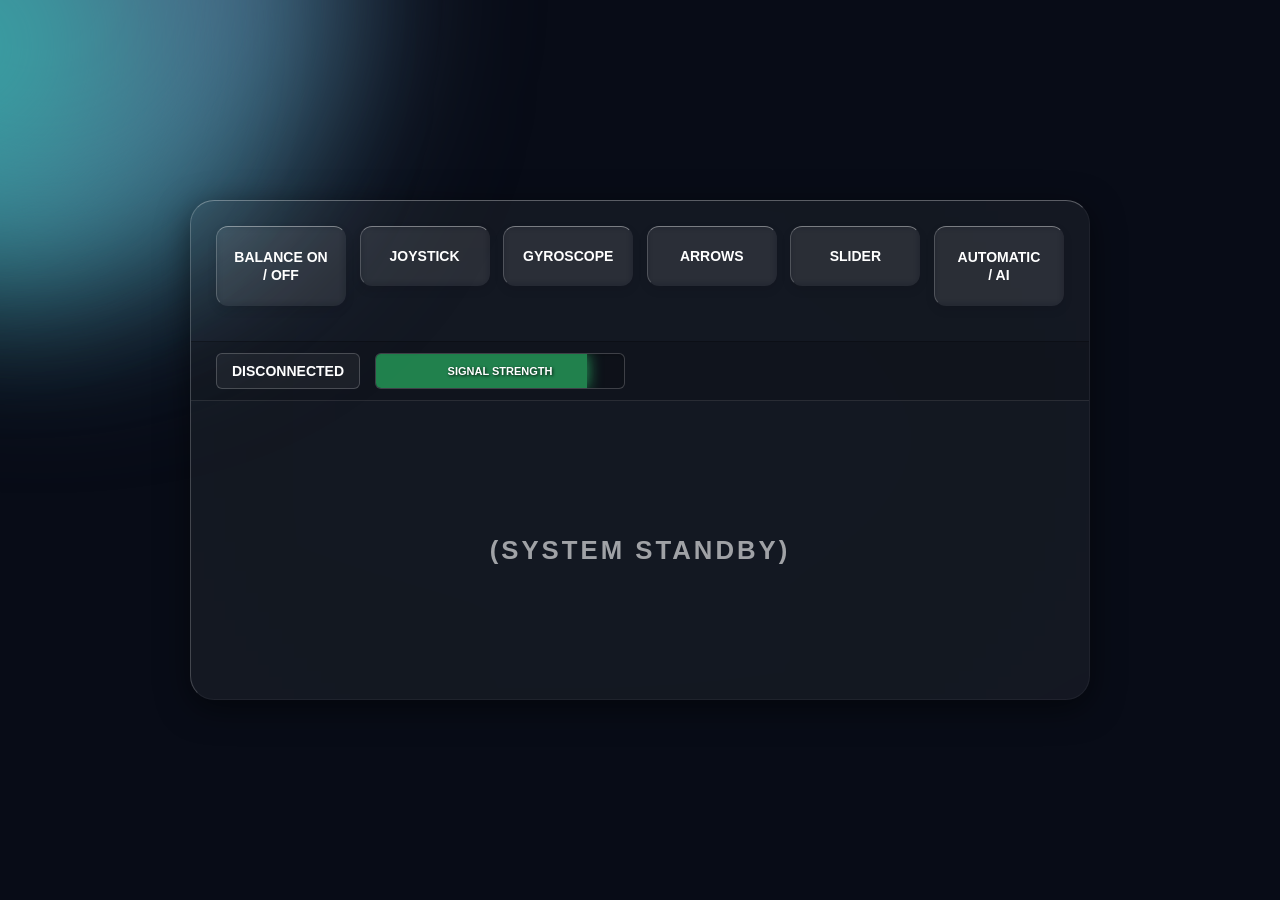
==== commit 2d29b255: "mob gyro 2.0" ====
--- a/index.html
+++ b/index.html
@@ -3,8 +3,14 @@
 
 <head>
     <meta charset="UTF-8">
-    <meta name="viewport"
-        content="width=device-width, initial-scale=1.0, maximum-scale=1.0, user-scalable=no, viewport-fit=cover">
+    <meta name="viewport" content="width=device-width, initial-scale=1.0, maximum-scale=1.0, user-scalable=no, viewport-fit=cover">
+    <meta name="theme-color" content="#080c17">
+    <meta name="apple-mobile-web-app-capable" content="yes">
+    <meta name="apple-mobile-web-app-status-bar-style" content="black-translucent">
+    <meta name="HandheldFriendly" content="true">
+    <meta name="mobile-web-app-capable" content="yes">
+    <meta name="format-detection" content="telephone=no">
+    <link rel="apple-touch-icon" href="icon.png">
     <title>AeroBalance | Modular Control Center</title>
     <link rel="stylesheet" href="style.css">
 </head>
@@ -13,6 +19,21 @@
     <div class="orb orb-1"></div>
     <div class="orb orb-2"></div>
     <div class="orb orb-3"></div>
+
+        <script>
+        // Prevent double-tap zoom on mobile
+        document.addEventListener('touchstart', function preventZoom(e) {
+            if (e.touches.length > 1) {
+                e.preventDefault();
+            }
+        }, { passive: false });
+        // Hide address bar on load
+        window.addEventListener('load', function() {
+            setTimeout(function() {
+                window.scrollTo(0, 1);
+            }, 0);
+        });
+        </script>
 
     <div class="panel-container">
         <div class="button-bar">
@@ -71,6 +92,7 @@
                     <div id="gyro-bubble"></div>
                 </div>
                 <div id="gyro-output" class="output-text">TILT CONTROL</div>
+                <button class="button reset-btn" id="btn-gyro-reset" onclick="resetGyroCalibration()" style="height: 40px; width: 150px; font-size: 12px; margin-top: 10px;">SET CENTER</button>
             </div>
 
             <div id="auto-zone" class="control-zone">
--- a/style.css
+++ b/style.css
@@ -387,6 +387,21 @@
 }
 
 /* 4. Gyroscope */
+.reset-btn {
+    margin-top: 15px;
+    background: rgba(255, 255, 255, 0.1);
+    border: 1px solid rgba(255, 255, 255, 0.2);
+    height: 40px !important;
+    width: auto !important;
+    min-width: 120px;
+    padding: 0 15px;
+}
+
+.reset-btn:active {
+    background: var(--accent-green);
+    color: black;
+}
+
 #gyro-bubble-base {
     width: 150px;
     height: 150px;
@@ -524,4 +539,68 @@
     .speed-value {
         font-size: 40px;
     }
+    .main-display {
+        padding: 10px;
+        font-size: 16px;
+    }
+    .arrow-grid {
+        grid-template-columns: 40px 40px 40px;
+        gap: 5px;
+    }
+    .arr-btn {
+        width: 40px;
+        height: 40px;
+        font-size: 18px;
+    }
+    #joystick-base {
+        width: 120px;
+        height: 120px;
+    }
+    #joystick-knob {
+        width: 40px;
+        height: 40px;
+        margin: -20px 0 0 -20px;
+    }
+    .slider-wrapper {
+        height: 120px;
+        width: 30px;
+    }
+    .vertical-slider {
+        width: 120px;
+        height: 8px;
+    }
+    #gyro-bubble-base {
+        width: 90px;
+        height: 90px;
+    }
+    #gyro-bubble {
+        width: 14px;
+        height: 14px;
+        margin: -7px;
+    }
+    .connection-card {
+        width: 95vw;
+        min-width: unset;
+        padding: 10px;
+    }
+}
+
+/* Extra: Landscape mode for very small screens */
+@media (max-width: 600px) and (orientation: landscape) {
+    .panel-container {
+        height: 100vh;
+        max-width: 100vw;
+    }
+    .main-display {
+        flex-direction: row;
+        flex-wrap: wrap;
+        align-items: flex-start;
+        justify-content: flex-start;
+        font-size: 14px;
+        padding: 5px;
+    }
+    .slider-layout {
+        flex-direction: column;
+        gap: 10px;
+    }
 }
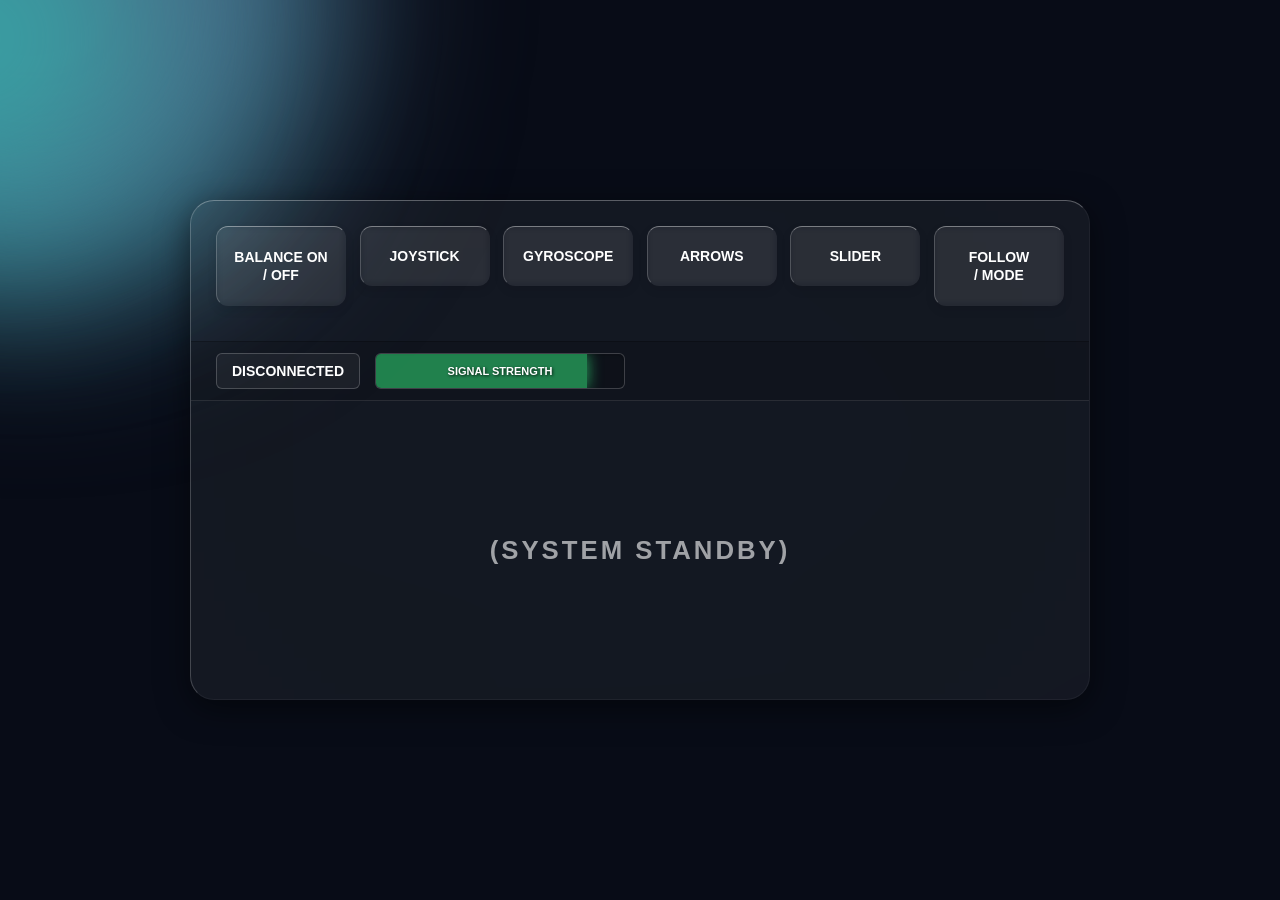
==== commit 37d31254: "update" ====
--- a/index.html
+++ b/index.html
@@ -42,7 +42,7 @@
             <div class="button mode-btn" data-mode="GYROSCOPE">GYROSCOPE</div>
             <div class="button mode-btn" data-mode="ARROW BUTTON">ARROWS</div>
             <div class="button mode-btn" data-mode="STEERING SLIDER">SLIDER</div>
-            <div class="button button-two-line" id="btn-auto"><span>AUTOMATIC</span><span>/ AI</span></div>
+            <div class="button button-two-line" id="btn-auto"><span>FOLLOW</span><span>/ MODE</span></div>
         </div>
 
         <div class="status-bar">
@@ -66,9 +66,9 @@
             <div id="arrow-zone" class="control-zone">
                 <div class="arrow-grid">
                     <div class="arr-btn" id="btn-up">▲</div>
-                    <div class="arr-btn" id="btn-left">◀</div>
+                    <div class="arr-btn" style="visibility:hidden"></div>
                     <div class="arr-btn" id="btn-down">▼</div>
-                    <div class="arr-btn" id="btn-right">▶</div>
+                    <div class="arr-btn" style="visibility:hidden"></div>
                 </div>
             </div>
 
@@ -96,7 +96,7 @@
             </div>
 
             <div id="auto-zone" class="control-zone">
-                <h2 style="color: #2ecc71;">AI PILOT ACTIVE</h2>
+                <h2 style="color: #2ecc71;">FOLLOW MODE ACTIVE</h2>
             </div>
         </div>
 
